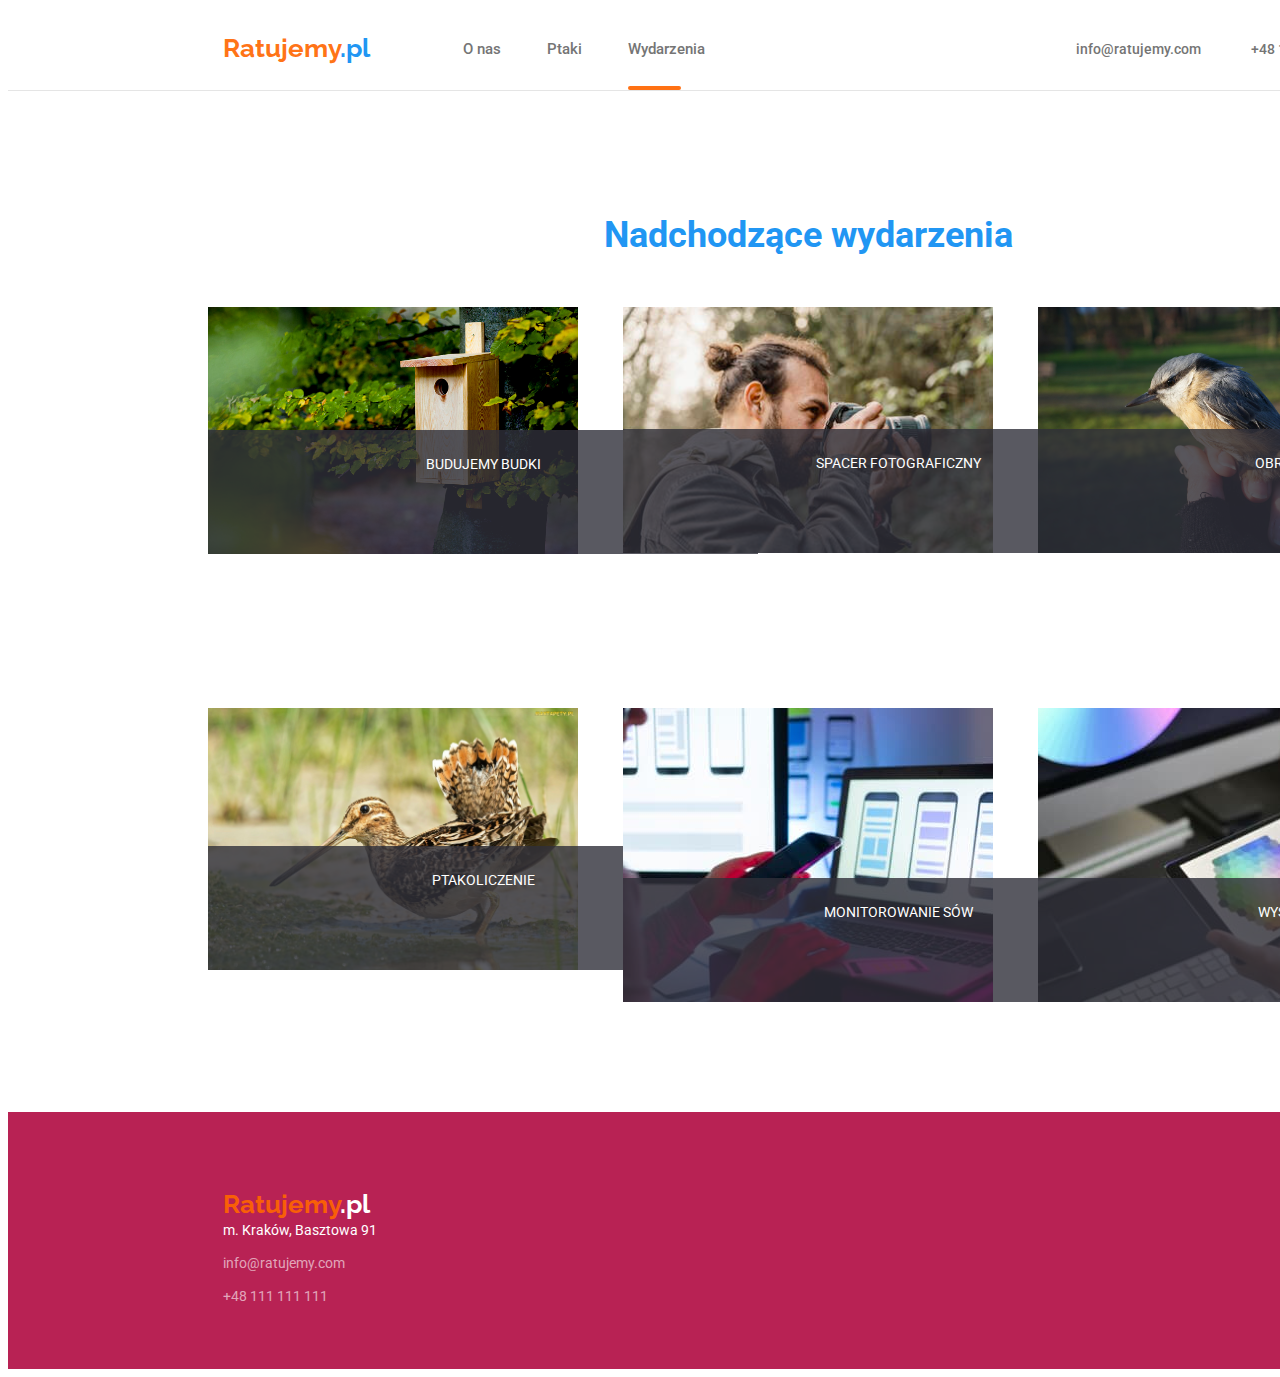
==== events.html @ 32c8aef0 "added photos" ====
<!DOCTYPE html>
<html lang="pl">
  <head>
    <meta charset="UTF-8" />
    <meta name="description" content="Portfolio" />
    <title>Wydarzenia</title>
    <link rel="preconnect" href="https://fonts.googleapis.com" />
    <link rel="preconnect" href="https://fonts.gstatic.com" crossorigin />
    <link
      href="https://fonts.googleapis.com/css2?family=Raleway:wght@700&family=Roboto:wght@400;500;700;900&display=swap"
      rel="stylesheet"
    />
    <link href="css/styles.css" rel="stylesheet" />
    <link
      rel="stylesheet"
      href="https://cdnjs.cloudflare.com/ajax/libs/modern-normalize/1.1.0/modern-normalize.min.css"
      integrity="sha512-wpPYUAdjBVSE4KJnH1VR1HeZfpl1ub8YT/NKx4PuQ5NmX2tKuGu6U/JRp5y+Y8XG2tV+wKQpNHVUX03MfMFn9Q=="
      crossorigin="anonymous"
      referrerpolicy="no-referrer"
    />
  </head>
  <body>
    <header class="border-bottom">
      <div class="top container">
        <a class="logo" href="./index.html">
          <span class="blue-text">Ratujemy</span
          ><span class="black-text">.pl</span>
        </a>
        <nav>
          <ul class="menu">
            <li class="menu-component">
              <a class="link" href="./index.html">O nas</a>
            </li>
            <li class="menu-component">
              <a class="link" href="./portfolio.html">Ptaki</a>
            </li>
            <li class="menu-component portfolio">
              <a class="link" href="./events.html">Wydarzenia</a>
            </li>
          </ul>
        </nav>
        <ul class="contact-list">
          <li class="contact-address">
            <a class="contact" href="mailto:info@devstudio.com">
              info@ratujemy.com</a
            >
          </li>
          <li class="contact-address">
            <a class="contact" href="tel:+48111111111"> +48 111 111 111</a>
          </li>
        </ul>
      </div>
    </header>
    <main>
        <section class="section main-part">
            <div class="container">
              <h2 class="medium-header">Nadchodzące wydarzenia</h2>
              <ul class="offers">
                <li class="offer">
                  <div class="label-photo">
                    <img
                      class="photograph"
                      alt="working programer and his desk"
                      width="370"
                      height="294"
                      src="images/wood.jpg"
                    />
                    <div class="photograph-text">BUDUJEMY BUDKI</div>
                  </div>
                </li>
                <li class="offer">
                  <div class="label-photo">
                    <img
                      class="photograph"
                      alt="application designer"
                      width="370"
                      height="294"
                      src="images/taking-photos.jpg"
                    />
                    <div class="photograph-text">SPACER FOTOGRAFICZNY</div>
                  </div>
                </li>
                <li class="offer">
                  <div class="label-photo">
                    <img
                      class="photograph"
                      alt="graphic tablet and colour selection"
                      width="370"
                      height="294"
                      src="images/bird.jpg"
                    />
                    <div class="photograph-text">OBRĄCZKOWANIE</div>
                  </div>
                </li>
              </ul>
            </div>
          </section>
          <section class="section main-part">
            <div class="container second-container">
              <ul class="offers">
                <li class="offer">
                  <div class="label-photo">
                    <img
                      class="photograph"
                      alt="working programer and his desk"
                      width="370"
                      height="294"
                      src="images/second-bird.jpg"
                    />
                    <div class="photograph-text">PTAKOLICZENIE</div>
                  </div>
                </li>
                <li class="offer">
                  <div class="label-photo">
                    <img
                      class="photograph"
                      alt="application designer"
                      width="370"
                      height="294"
                      src="images/second.jpg"
                    />
                    <div class="photograph-text">MONITOROWANIE SÓW</div>
                  </div>
                </li>
                <li class="offer">
                  <div class="label-photo">
                    <img
                      class="photograph"
                      alt="graphic tablet and colour selection"
                      width="370"
                      height="294"
                      src="images/third.jpg"
                    />
                    <div class="photograph-text">WYSTAWA ZDJĘĆ</div>
                  </div>
                </li>
              </ul>
            </div>
          </section>
    </main>
    <footer class="footer-background">
        <div class="contacts-footer">
          <div class="contacts-footer-group">
            <ul class="footer-components">
              <li class="bottom-logo">
                <a
                  class="logo"
                  href="https://zofiasylwisty.github.io/goit-markup-hw-04/"
                >
                  <span class="blue-text">Ratujemy</span
                  ><span class="white-text">.pl</span>
                </a>
              </li>
              <li class="addresses">
                <address class="location">
                  m. Kraków, Basztowa 91
                </address>
              </li>
              <li class="addresses">
                <a class="bottom-links" href="mailto:info@devstudio.com"
                  >info@ratujemy.com</a
                >
              </li>
              <li class="addresses">
                <a class="bottom-links" href="tel:+48111111111"
                  >+48 111 111 111</a
                >
              </li>
            </ul>
      </footer>
  </body>
</html>
---- css/styles.css ----
body {
  font-family: "Roboto", sans-serif;
  font-family: inherit;
  background: var(--first-color) inherit;
  width: 1600px;
}
body {
  position: relative;
}
:root {
  --first-color: #ffffff;
  --second-color: #f5f4fa;
  --third-color: #757575;
  --fourth-color: #2f303a;
  --fifth-color: #000000;
  --sixth-color: #212121;
  --seventh-color: #2196f3;
  --eight-color: #ffffff99;
  --orange-color: rgba(255, 102, 0, 0.925);
  --shadow: #00000040;
  --disabled-icon: #afb1b8;
  --icons-color: rgba(255, 255, 255, 0.1);
  --close-color: rgba(0, 0, 0, 0.1);
}
.blue-text {
  font-family: "Raleway";
  font-size: 26px;
  font-weight: 700;
  line-height: 1.19;
  color: var(--orange-color);
  text-decoration: none;
}
.black-text {
  font-family: "Raleway";
  font-size: 26px;
  font-weight: 700;
  line-height: 1.19;
  color: var(--seventh-color);
  text-decoration: none;
}
.white-text {
  font-family: "Raleway";
  font-size: 26px;
  font-weight: 700;
  line-height: 1.19;
  color: var(--first-color);
  text-decoration: none;
}
.border-bottom {
  border-bottom: 1px solid #e5e5e5;
}
.top {
  display: flex;
  flex-direction: row;
  align-items: center;
  margin-left: 215px;
  margin-right: 0px;
}
.menu {
  display: flex;
  flex-direction: row;
  padding-left: 0px;
  margin-left: 93px;
  margin-right: 371px;
  margin-top: 32px;
  margin-bottom: 0px;
}
.menu > .menu-component:not(:last-child) {
  margin-right: 46px;
}
.link:hover,
.link:focus,
.link:active {
  color: var(--orange-color);
}
.link {
  transition-property: color;
  transition-duration: 250ms;
  transition-timing-function: cubic-bezier(0.4, 0, 0.2, 1);
}
.agency::after {
  content: "";
  background-color: var(--orange-color);
  border-radius: 2px;
  height: 4px;
  width: 53px;
  margin: 0;
  padding: 0;
  margin-top: 28px;
  display: block;
}
.portfolio::after {
  content: "";
  background-color: var(--orange-color);
  border-radius: 2px;
  height: 4px;
  width: 53px;
  margin: 0;
  padding: 0;
  margin-top: 28px;
  display: block;
}
.contact-list {
  display: flex;
  flex-direction: row;
  padding-left: 0px;
  margin-top: 32px;
  margin-bottom: 32px;
}
.contact-list > .contact-address:not(:last-child) {
  margin-right: 50px;
}

.contact:hover,
.contact:focus,
.contact:active {
  color: var(--orange-color);
}
.contact {
  color: var(--third-color);
  transition-property: color;
  transition-duration: 250ms;
  transition-timing-function: cubic-bezier(0.4, 0, 0.2, 1);
}
.logo {
  font-family: "Raleway";
  font-weight: 700;
  font-size: 26px;
  line-height: 1.19;
  text-decoration: none;
  margin-top: 24px;
  margin-bottom: 25px;
}

li {
  list-style: none;
}

.link {
  font-family: "Roboto";
  font-weight: 500;
  font-size: 15px;
  line-height: 1.14;
  text-decoration: none;
  color: var(--third-color);
}

.contact {
  font-family: "Roboto";
  font-size: 14px;
  font-weight: 500;
  line-height: 1.14;
  text-decoration: none;
  color: var(--third-color);
}
.icons-header {
  fill: var(--disabled-icon);
  margin-right: 10px;
}
.dark-background {
  background-color: var(--fourth-color);
  width: 1600px;
  display: flex;
  flex-direction: column;
  justify-content: center;
  align-items: center;
}
.dark-background {
  background-color: var(--fourth-color);
  height: 600px;
  background-image: linear-gradient(
      to bottom,
      rgba(47, 48, 58, 0.4) 0%,
      rgba(47, 48, 58, 0.4) 50%
    ),
    url(../images/background-rescue.jpg);
  background-size: cover;
  background-position: center;
  background-repeat: no-repeat;
  box-shadow: 0px 4px 4px 0px var(--shadow-shadow);
  max-width: 1600px;
  margin: 0 auto;
}

.first-headline {
  font-family: "Roboto";
  font-size: 44px;
  font-weight: 900;
  letter-spacing: 0.06em;
  line-height: 1.36;
  text-align: center;
  color: var(--first-color);
  margin: 0px 452px 30px;
}
.single-button {
  color: var(--sixth-color);
  background-color: var(--second-color);
  cursor: pointer;
  border: none;
  border-radius: 4px;
  font-family: "Roboto";
  font-size: 16px;
  font-weight: 700;
  line-height: 1.8;
  padding: 10px 41px 10px 42px;
  width: 200px;
  margin: 0px 700px 200px;
}
.single-button:hover,
.single-button:focus,
.single-button:active {
  color: var(--first-color);
  background-color: var(--seventh-color);
  text-align: center;
}
.single-button {
  text-align: center;
  transition-property: background-color;
  transition-duration: 250ms;
  transition-timing-function: cubic-bezier(0.4, 0, 0.2, 1);
}
.overlay {
  background: var(--first-color);
  box-shadow: 0px 1px 3px rgba(0, 0, 0, 0.12), 0px 1px 1px rgba(0, 0, 0, 0.14),
    0px 2px 1px rgba(0, 0, 0, 0.2);
  border-radius: 4px;
  height: 581px;
  width: 528px;
  margin-top: 400px;
  margin-left: 810px;
  display: block;
  transition-property: visibility opacity transform;
  transition-duration: 2s;
  transform: translate(-50%, -50%);
  transition-timing-function: ease-in;
  opacity: 1;
  visibility: visible;
  z-index: 2;
}
.is-hidden {
  visibility: hidden;
  pointer-events: none;
  opacity: 0;
}
.is-hidden .overlay {
  transform: translate(-50%, -50%) scale(1.2);
}
.close {
  color: var(--fifth-color);
  font-family: "Roboto";
  font-size: 16px;
  padding-top: 0;
}
.closing-button {
  height: 30px;
  width: 30px;
  background-color: var(--first-color);
  border: 1px solid var(--close-color);
  border-radius: 50px;
  cursor: pointer;
  padding: 6px;
  position: relative;
  top: 8px;
  left: 490px;
}
.backdrop {
  display: flex;
  position: absolute;
  top: 0px;
  left: 0px;
  height: 100%;
  width: 100%;
  background: rgba(0, 0, 0, 0.3);
  transition-property: visibility;
  visibility: visible;
  animation-duration: 2000ms;
  animation-timing-function: ease-in;
  animation-direction: normal;
  animation-fill-mode: forwards;
  z-index: 1;
}
.list-icon {
  background-color: var(--second-color);
  width: 270;
  height: 120;
  border-radius: 4px;
  padding: 25px;
}
.latin-list {
  display: flex;
  flex-direction: row;
  justify-content: space-between;
}
.latin-title {
  font-family: Roboto;
  font-size: 14px;
  font-weight: 700;
  line-height: 1.14;
  color: var(--fifth-color);
  margin-bottom: 10px;
}
.latin-list > .small-header:not(:last-child) {
  margin-right: 30px;
}
.latin-text {
  font-family: "Roboto";
  font-size: 14px;
  line-height: 1.71;
  color: var(--third-color);
}
.medium-header {
  font-family: "Roboto";
  font-size: 36px;
  font-weight: 700;
  line-height: 1.16;
  color: var(--seventh-color);
  text-align: center;
}
.second-container {
  margin-top: -100px;
}
.name {
  font-family: "Roboto";
  font-size: 16px;
  font-weight: 500;
  line-height: 1.18;
  color: var(--fifth-color);
}
.position {
  font-family: "Roboto";
  font-size: 16px;
  line-height: 1.18;
  color: var(--third-color);
}
.term {
  color: var(--sixth-color);
  font-family: "Roboto";
  font-size: 18px;
  font-weight: 700;
  line-height: 2;
  margin-top: 20px;
  margin-right: 24px;
  margin-left: 24px;
}
.test {
  display: flex;
  flex-direction: column;
  border-bottom: 1px solid #eeeeee;
  border-right: 1px solid #eeeeee;
  border-left: 1px solid #eeeeee;
}
.definition {
  color: var(--third-color);
  font-family: "Roboto";
  font-size: 16px;
  line-height: 1.8;
  margin-top: 4px;
  margin-bottom: 20px;
}

.location {
  font-family: "Roboto";
  font-size: 14px;
  font-style: normal;
  line-height: 1.7;
  color: var(--first-color);
}

.offers {
  display: flex;
  margin-top: 50px;
  justify-content: space-between;
  padding: 0px;
}
.label-photo {
  position: relative;
  width: 100%;
  max-width: 370px;
}
.photograph {
  display: block;
  height: auto;
}
.photograph-text {
  font-family: "Roboto";
  font-size: 14px;
  line-height: 1.14;
  text-align: center;
  color: var(--first-color);
  background: rgba(47, 48, 58, 0.8);
  height: 70px;
  width: 100%;
  bottom: 0;
  padding: 27px 90px;
  position: absolute;
}
figure {
  margin: 0;
}
.team > .member:not(:last-child) {
  margin-right: 30px;
}
.team {
  display: flex;
  flex-direction: row;
  justify-content: space-between;
  padding: 0px;
}
.photo {
  display: flex;
  background-color: var(--first-color);
  border-radius: 0px 0px 4px 4px;
  box-shadow: 0px 1px 3px rgba(0, 0, 0, 0.12), 0px 1px 1px rgba(0, 0, 0, 0.14),
    0px 2px 1px rgba(0, 0, 0, 0.2);
}
.name {
  display: flex;
  flex-direction: column;
  align-items: center;
}
.person {
  padding-top: 30px;
  margin-bottom: 10px;
}
.social-media {
  display: flex;
}
.social-media-element {
  margin-top: 16px;
}
.social-media-element:not(:last-child) {
  margin-right: 10px;
}
.social-icons {
  fill: var(--disabled-icon);
}
.social-icons:hover,
.social-icons:focus,
.social-icons:active {
  fill: var(--first-color);
}
.social-icons-link:hover,
.social-icons-link:focus,
.social-icons-link:active {
  fill: var(--first-color);
}
.icon-circle {
  width: 44px;
  height: 44px;
  border-radius: 50px;
  padding: 12px;
  background-color: var(--first-color);
}
.icon-circle:hover,
.icon-circle:focus,
.icon-circle:active {
  background-color: var(--seventh-color);
}
.icon-circle:hover > svg {
  fill: #ffffff;
}
.filters-list {
  display: flex;
  flex-direction: row;
  justify-content: space-between;
  margin-top: 100px;
  margin-bottom: 56px;
  margin-left: 510px;
  margin-right: 518px;
  padding: 0px;
  width: 572px;
}
.filter {
  color: var(--sixth-color);
  background-color: var(--second-color);
  cursor: pointer;
  border: none;
  font-family: "Roboto";
  font-size: 16px;
  font-weight: 500;
  line-height: 1.16;
  text-align: center;
  padding: 6px 22px;
  border-radius: 4px;
}
.filter:hover,
.filter:focus,
.filter:active {
  color: var(--first-color);
  background-color: var(--seventh-color);
}
.filter {
  transition-property: color background-color;
  transition-duration: 250ms;
  transition-timing-function: cubic-bezier(0.4, 0, 0.2, 1);
}
.filters-list > .filter-element:not(:last-child) {
  margin-right: 8px;
}
.main-part {
  display: flex;
  flex-direction: column;
  align-items: center;
}
.bottom-section {
  background-color: var(--second-color);
  width: 1600px;
  display: flex;
  justify-content: center;
}
.section {
  padding-top: 94px;
  padding-bottom: 94px;
}
.container {
  width: 1200px;
}
.card-set {
  display: flex;
  flex-wrap: wrap;
  gap: 30px;
  padding: 0;
}
.card-item {
  flex-basis: calc((100% - 60px) / 3);
  max-width: 370px;
}
.cards-shadow:hover,
.cards-shadow:focus,
.cards-shadow:active {
  box-shadow: 0px 1px 1px rgba(0, 0, 0, 0.12), 0px 4px 4px rgba(0, 0, 0, 0.06),
    1px 4px 6px rgba(0, 0, 0, 0.16);
}
.cards-shadow {
  transition-property: box-shadow;
  transition-duration: 250ms;
  transition-timing-function: cubic-bezier(0.4, 0, 0.2, 1);
}
.cards-container {
  position: relative;
  overflow: hidden;
  max-width: 370px;
}
.card-item:hover .card-label,
.card-item:focus .card-label {
  transform: translateY(0);
}
.card-label {
  font-family: "Roboto";
  font-style: normal;
  font-size: 18px;
  font-weight: 400;
  line-height: 1.5;
  letter-spacing: 0.03em;
  color: var(--first-color);
  width: 370px;
  width: 100%;
  height: 294px;
  padding: 49px 45px 0px 24px;
  top: 0;
  bottom: 0;
  display: block;
  position: absolute;
  transform: translateY(101%);
  background-color: #2196f3e5;
  transition: transform 250ms cubic-bezier(0.4, 0, 0.2, 1);
}
.grid-container {
  width: 1182px;
  margin-left: 215px;
  margin-bottom: 94px;
}
.clients {
  font-family: "Roboto";
  font-size: 36px;
  font-weight: 700;
  line-height: 1.16;
  text-align: center;
  color: var(--fifth-color);
  margin-bottom: 50px;
  margin-left: 510px;
  padding-right: 0;
  display: flex;
  align-items: center;
}
.clients-list {
  display: flex;
  flex-wrap: nowrap;
  gap: 30px;
  margin: 0;
  margin-left: -30px;
  align-items: center;
}

.clients-icon {
  fill: var(--disabled-icon);
}
.clients-icon:hover,
.clients-icon:focus,
.clients-icon:active {
  fill: var(--seventh-color);
}

.clients-element {
  border: 1px solid var(--disabled-icon);
  border-radius: 3px;
}
.clients-element:hover,
.clients-element:focus,
.clients-element:active {
  border: 1px solid var(--seventh-color);
}
.clients-element svg {
  transition-property: fill border;
  transition-duration: 250ms;
  transition-timing-function: cubic-bezier(0.4, 0, 0.2, 1);
}
.logo-client:hover,
.logo-client:focus,
.logo-client:active {
  fill: var(--seventh-color);
}
.social-media {
  display: flex;
  margin-left: 32px;
  margin-right: 32px;
  margin-bottom: 30px;
  padding: 0px;
}
.social-media-element {
  margin-top: 16px;
}
.social-media-element:not(:last-child) {
  margin-right: 10px;
}
.social-icons {
  fill: var(--disabled-icon);
}
.social-icons:hover,
.social-icons:focus,
.social-icons:active {
  fill: var(--first-color);
}
.social-icons-link:hover,
.social-icons-link:focus,
.social-icons-link:active {
  fill: var(--first-color);
}
.icon-circle {
  width: 44px;
  height: 44px;
  border-radius: 50px;
  padding: 12px;
  background-color: var(--first-color);
}
.icon-circle:hover,
.icon-circle:focus,
.icon-circle:active {
  background-color: var(--seventh-color);
}
.icon-circle {
  transition-property: background-color;
  transition-duration: 250ms;
  transition-timing-function: cubic-bezier(0.4, 0, 0.2, 1);
}
.icon-circle > .social-icons {
  transition-property: fill;
  transition-duration: 250ms;
  transition-timing-function: cubic-bezier(0.4, 0, 0.2, 1);
}
.bottom-links {
  color: var(--eight-color);
  font-family: "Roboto";
  font-size: 14px;
  line-height: 1.7;
  text-decoration: none;
}
.bottom-links:hover,
.bottom-links:focus,
.bottom-links:active {
  color: var(--orange-color);
}

.footer-background {
  background-color: rgb(184, 34, 84);
  border-top: 1px solid rgb(184, 34, 84);
}
.footer-components {
  display: flex;
  flex-direction: column;
  justify-content: flex-start;
  padding-top: 0px;
  padding-left: 215px;
  margin-bottom: 0px;
}
.footer-components > .addresses:not(:last-child) {
  margin-bottom: 9px;
}
.footer-components > .addresses:first-child {
  margin-top: 20px;
}
.footer-components > .addresses:last-child {
  margin-bottom: 60px;
}
.contacts-footer {
  display: flex;
}
.contacts-footer-group {
  display: flex;
  margin-top: 60px;
}
.social-media-footer {
  margin-left: 70px;
}
.join-us {
  font-family: "Roboto";
  font-weight: 700;
  font-size: 14px;
  line-height: 1.17;
  letter-spacing: 3%;
  color: var(--first-color);
  text-transform: uppercase;
  margin-top: 22px;
  margin-right: 955px;
  margin-bottom: 20px;
}
.footer-icons-list {
  display: flex;
  padding-left: 0;
  padding-right: 0;
}
.icon-footer {
  fill: var(--first-color);
}
.footer-icon-circle {
  width: 44px;
  height: 44px;
  border-radius: 50px;
  background-color: var(--icons-color);
  padding: 12px;
}
.footer-icon-circle:hover,
.footer-icon-circle:focus,
.footer-icon-circle:active {
  background-color: var(--seventh-color);
}
.icon-element-footer:not(:last-child) {
  margin-right: 10px;
}
.footer-social-icons {
  background-position: center;
}
.bottom-links {
  transition-property: color;
  transition-duration: 250ms;
  transition-timing-function: cubic-bezier(0.4, 0, 0.2, 1);
}
.footer-icon-circle {
  transition-property: background-color;
  transition-duration: 250ms;
  transition-timing-function: cubic-bezier(0.4, 0, 0.2, 1);
}
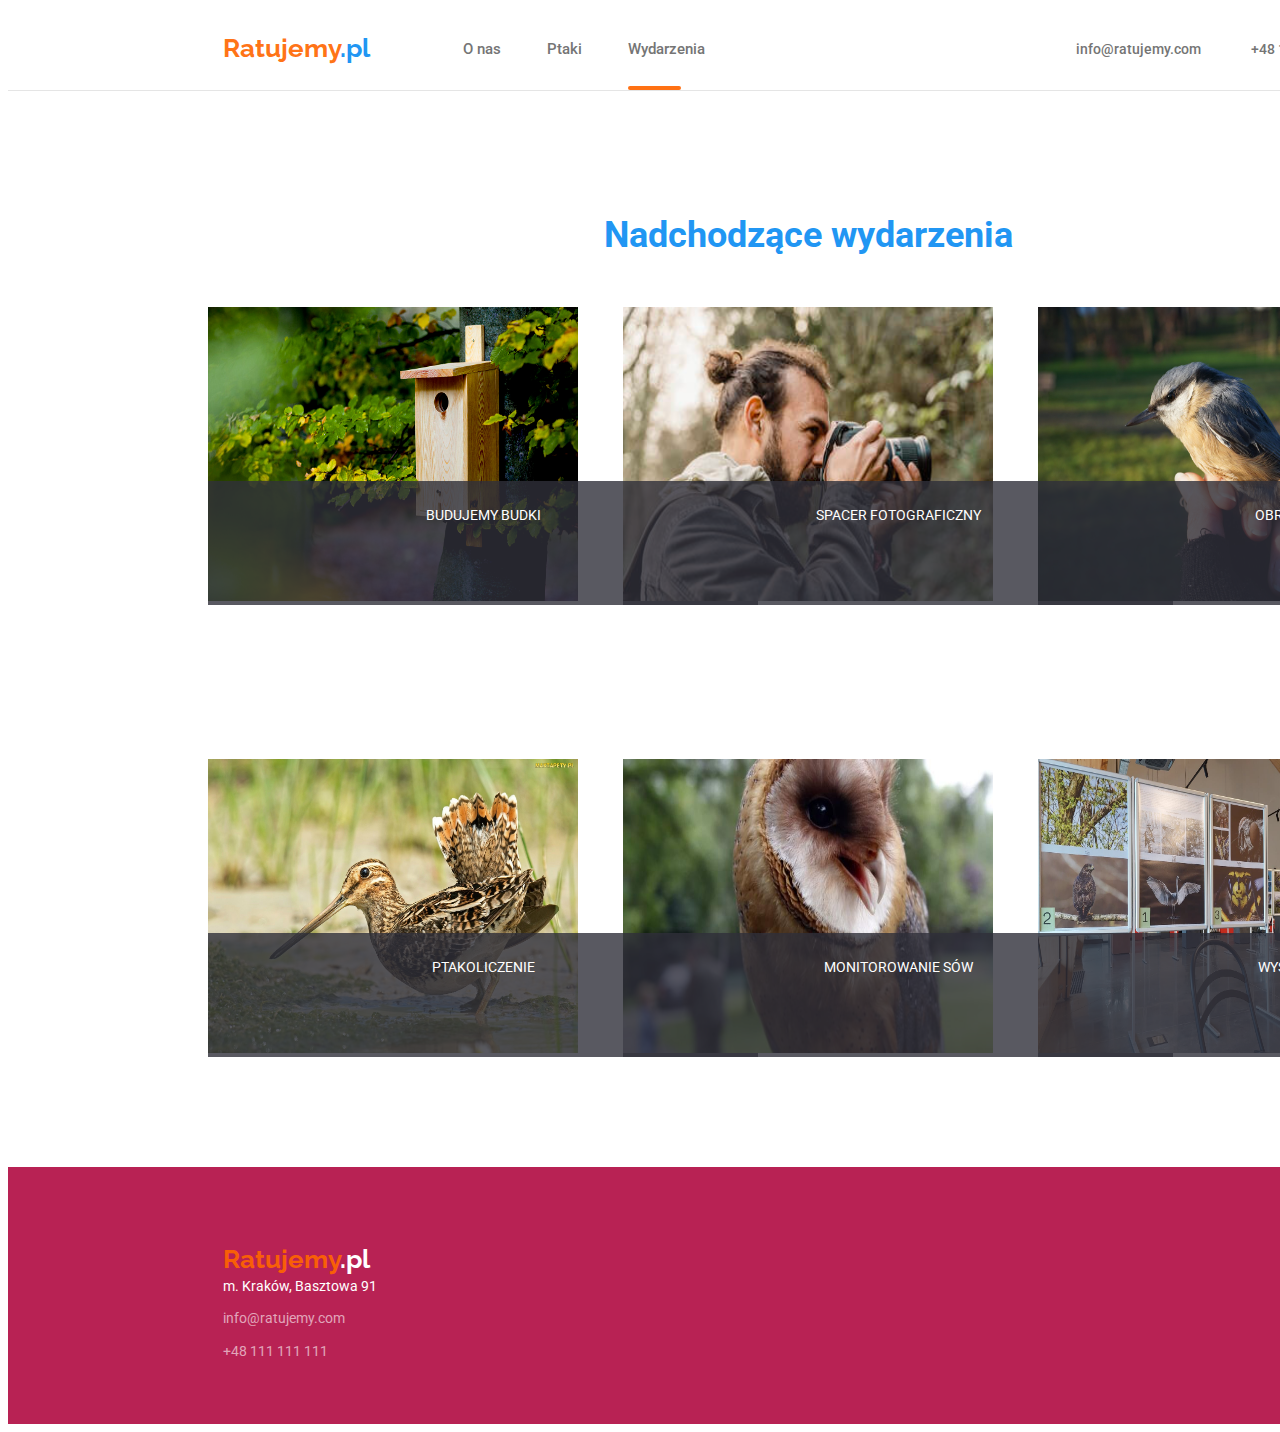
==== commit 3fe3df01: "added photos" ====
--- a/events.html
+++ b/events.html
@@ -117,7 +117,7 @@
                       alt="application designer"
                       width="370"
                       height="294"
-                      src="images/second.jpg"
+                      src="images/owl-second.jpg"
                     />
                     <div class="photograph-text">MONITOROWANIE SÓW</div>
                   </div>
@@ -129,7 +129,7 @@
                       alt="graphic tablet and colour selection"
                       width="370"
                       height="294"
-                      src="images/third.jpg"
+                      src="images/exhibition.jpg"
                     />
                     <div class="photograph-text">WYSTAWA ZDJĘĆ</div>
                   </div>
--- a/css/styles.css
+++ b/css/styles.css
@@ -377,10 +377,6 @@
   width: 100%;
   max-width: 370px;
 }
-.photograph {
-  display: block;
-  height: auto;
-}
 .photograph-text {
   font-family: "Roboto";
   font-size: 14px;
@@ -419,8 +415,9 @@
   align-items: center;
 }
 .person {
-  padding-top: 30px;
-  margin-bottom: 10px;
+  padding-top: 20px;
+  margin-bottom: 20px;
+  color: #2f303a;
 }
 .social-media {
   display: flex;
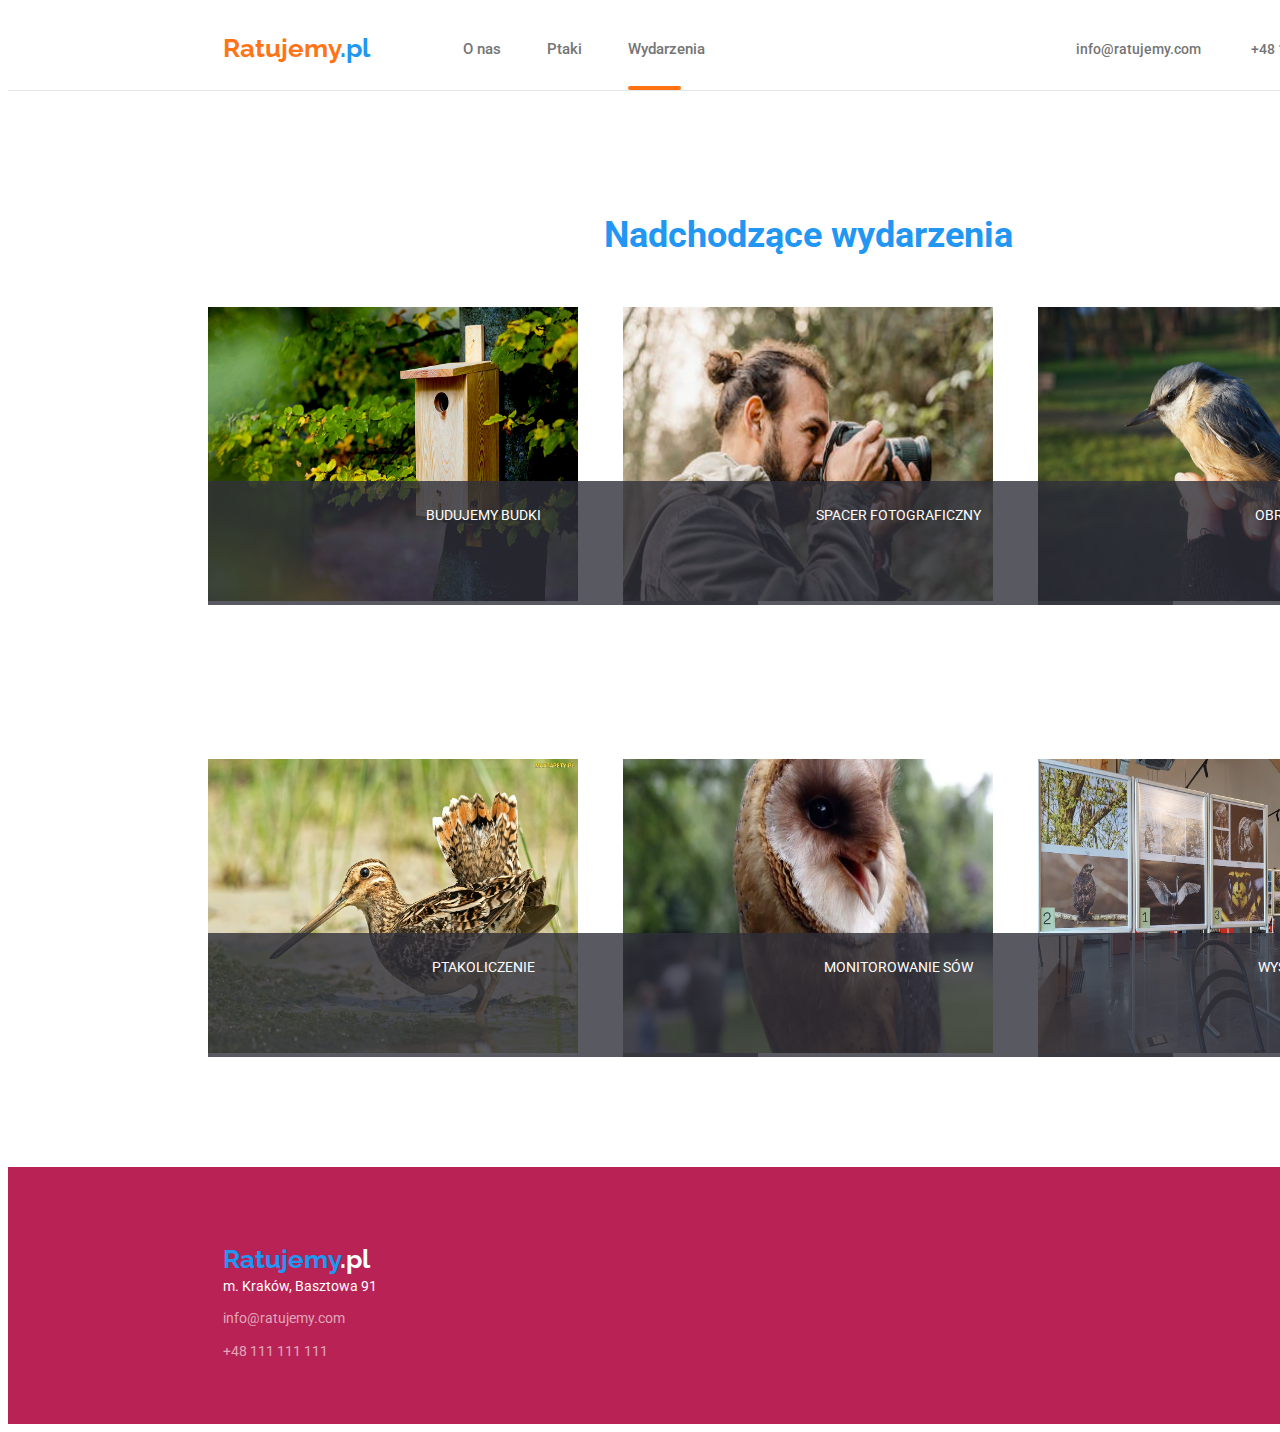
==== commit aa2a21d7: "fixed bugs" ====
--- a/events.html
+++ b/events.html
@@ -23,8 +23,8 @@
     <header class="border-bottom">
       <div class="top container">
         <a class="logo" href="./index.html">
-          <span class="blue-text">Ratujemy</span
-          ><span class="black-text">.pl</span>
+          <span class="orange-text">Ratujemy</span
+          ><span class="blue-text">.pl</span>
         </a>
         <nav>
           <ul class="menu">
--- a/css/styles.css
+++ b/css/styles.css
@@ -18,11 +18,8 @@
   --eight-color: #ffffff99;
   --orange-color: rgba(255, 102, 0, 0.925);
   --shadow: #00000040;
-  --disabled-icon: #afb1b8;
-  --icons-color: rgba(255, 255, 255, 0.1);
-  --close-color: rgba(0, 0, 0, 0.1);
-}
-.blue-text {
+}
+.orange-text {
   font-family: "Raleway";
   font-size: 26px;
   font-weight: 700;
@@ -30,7 +27,7 @@
   color: var(--orange-color);
   text-decoration: none;
 }
-.black-text {
+.blue-text {
   font-family: "Raleway";
   font-size: 26px;
   font-weight: 700;
@@ -152,10 +149,6 @@
   line-height: 1.14;
   text-decoration: none;
   color: var(--third-color);
-}
-.icons-header {
-  fill: var(--disabled-icon);
-  margin-right: 10px;
 }
 .dark-background {
   background-color: var(--fourth-color);
@@ -181,7 +174,6 @@
   max-width: 1600px;
   margin: 0 auto;
 }
-
 .first-headline {
   font-family: "Roboto";
   font-size: 44px;
@@ -192,76 +184,17 @@
   color: var(--first-color);
   margin: 0px 452px 30px;
 }
-.single-button {
-  color: var(--sixth-color);
-  background-color: var(--second-color);
-  cursor: pointer;
-  border: none;
-  border-radius: 4px;
-  font-family: "Roboto";
-  font-size: 16px;
-  font-weight: 700;
-  line-height: 1.8;
-  padding: 10px 41px 10px 42px;
-  width: 200px;
-  margin: 0px 700px 200px;
-}
-.single-button:hover,
-.single-button:focus,
-.single-button:active {
-  color: var(--first-color);
-  background-color: var(--seventh-color);
-  text-align: center;
-}
-.single-button {
-  text-align: center;
-  transition-property: background-color;
-  transition-duration: 250ms;
-  transition-timing-function: cubic-bezier(0.4, 0, 0.2, 1);
-}
-.overlay {
-  background: var(--first-color);
-  box-shadow: 0px 1px 3px rgba(0, 0, 0, 0.12), 0px 1px 1px rgba(0, 0, 0, 0.14),
-    0px 2px 1px rgba(0, 0, 0, 0.2);
-  border-radius: 4px;
-  height: 581px;
-  width: 528px;
-  margin-top: 400px;
-  margin-left: 810px;
-  display: block;
-  transition-property: visibility opacity transform;
-  transition-duration: 2s;
-  transform: translate(-50%, -50%);
-  transition-timing-function: ease-in;
-  opacity: 1;
-  visibility: visible;
-  z-index: 2;
-}
 .is-hidden {
   visibility: hidden;
   pointer-events: none;
   opacity: 0;
 }
-.is-hidden .overlay {
-  transform: translate(-50%, -50%) scale(1.2);
-}
+
 .close {
   color: var(--fifth-color);
   font-family: "Roboto";
   font-size: 16px;
   padding-top: 0;
-}
-.closing-button {
-  height: 30px;
-  width: 30px;
-  background-color: var(--first-color);
-  border: 1px solid var(--close-color);
-  border-radius: 50px;
-  cursor: pointer;
-  padding: 6px;
-  position: relative;
-  top: 8px;
-  left: 490px;
 }
 .backdrop {
   display: flex;
@@ -271,20 +204,6 @@
   height: 100%;
   width: 100%;
   background: rgba(0, 0, 0, 0.3);
-  transition-property: visibility;
-  visibility: visible;
-  animation-duration: 2000ms;
-  animation-timing-function: ease-in;
-  animation-direction: normal;
-  animation-fill-mode: forwards;
-  z-index: 1;
-}
-.list-icon {
-  background-color: var(--second-color);
-  width: 270;
-  height: 120;
-  border-radius: 4px;
-  padding: 25px;
 }
 .latin-list {
   display: flex;
@@ -296,7 +215,7 @@
   font-size: 14px;
   font-weight: 700;
   line-height: 1.14;
-  color: var(--fifth-color);
+  color: var(--seventh-color);
   margin-bottom: 10px;
 }
 .latin-list > .small-header:not(:last-child) {
@@ -326,14 +245,8 @@
   line-height: 1.18;
   color: var(--fifth-color);
 }
-.position {
-  font-family: "Roboto";
-  font-size: 16px;
-  line-height: 1.18;
-  color: var(--third-color);
-}
 .term {
-  color: var(--sixth-color);
+  color: var(--seventh-color);
   font-family: "Roboto";
   font-size: 18px;
   font-weight: 700;
@@ -357,7 +270,6 @@
   margin-top: 4px;
   margin-bottom: 20px;
 }
-
 .location {
   font-family: "Roboto";
   font-size: 14px;
@@ -365,7 +277,6 @@
   line-height: 1.7;
   color: var(--first-color);
 }
-
 .offers {
   display: flex;
   margin-top: 50px;
@@ -419,81 +330,6 @@
   margin-bottom: 20px;
   color: #2f303a;
 }
-.social-media {
-  display: flex;
-}
-.social-media-element {
-  margin-top: 16px;
-}
-.social-media-element:not(:last-child) {
-  margin-right: 10px;
-}
-.social-icons {
-  fill: var(--disabled-icon);
-}
-.social-icons:hover,
-.social-icons:focus,
-.social-icons:active {
-  fill: var(--first-color);
-}
-.social-icons-link:hover,
-.social-icons-link:focus,
-.social-icons-link:active {
-  fill: var(--first-color);
-}
-.icon-circle {
-  width: 44px;
-  height: 44px;
-  border-radius: 50px;
-  padding: 12px;
-  background-color: var(--first-color);
-}
-.icon-circle:hover,
-.icon-circle:focus,
-.icon-circle:active {
-  background-color: var(--seventh-color);
-}
-.icon-circle:hover > svg {
-  fill: #ffffff;
-}
-.filters-list {
-  display: flex;
-  flex-direction: row;
-  justify-content: space-between;
-  margin-top: 100px;
-  margin-bottom: 56px;
-  margin-left: 510px;
-  margin-right: 518px;
-  padding: 0px;
-  width: 572px;
-}
-.filter {
-  color: var(--sixth-color);
-  background-color: var(--second-color);
-  cursor: pointer;
-  border: none;
-  font-family: "Roboto";
-  font-size: 16px;
-  font-weight: 500;
-  line-height: 1.16;
-  text-align: center;
-  padding: 6px 22px;
-  border-radius: 4px;
-}
-.filter:hover,
-.filter:focus,
-.filter:active {
-  color: var(--first-color);
-  background-color: var(--seventh-color);
-}
-.filter {
-  transition-property: color background-color;
-  transition-duration: 250ms;
-  transition-timing-function: cubic-bezier(0.4, 0, 0.2, 1);
-}
-.filters-list > .filter-element:not(:last-child) {
-  margin-right: 8px;
-}
 .main-part {
   display: flex;
   flex-direction: column;
@@ -528,19 +364,10 @@
   box-shadow: 0px 1px 1px rgba(0, 0, 0, 0.12), 0px 4px 4px rgba(0, 0, 0, 0.06),
     1px 4px 6px rgba(0, 0, 0, 0.16);
 }
-.cards-shadow {
-  transition-property: box-shadow;
-  transition-duration: 250ms;
-  transition-timing-function: cubic-bezier(0.4, 0, 0.2, 1);
-}
 .cards-container {
   position: relative;
   overflow: hidden;
   max-width: 370px;
-}
-.card-item:hover .card-label,
-.card-item:focus .card-label {
-  transform: translateY(0);
 }
 .card-label {
   font-family: "Roboto";
@@ -558,112 +385,12 @@
   bottom: 0;
   display: block;
   position: absolute;
-  transform: translateY(101%);
-  background-color: #2196f3e5;
-  transition: transform 250ms cubic-bezier(0.4, 0, 0.2, 1);
 }
 .grid-container {
   width: 1182px;
   margin-left: 215px;
+  margin-top: 60px;
   margin-bottom: 94px;
-}
-.clients {
-  font-family: "Roboto";
-  font-size: 36px;
-  font-weight: 700;
-  line-height: 1.16;
-  text-align: center;
-  color: var(--fifth-color);
-  margin-bottom: 50px;
-  margin-left: 510px;
-  padding-right: 0;
-  display: flex;
-  align-items: center;
-}
-.clients-list {
-  display: flex;
-  flex-wrap: nowrap;
-  gap: 30px;
-  margin: 0;
-  margin-left: -30px;
-  align-items: center;
-}
-
-.clients-icon {
-  fill: var(--disabled-icon);
-}
-.clients-icon:hover,
-.clients-icon:focus,
-.clients-icon:active {
-  fill: var(--seventh-color);
-}
-
-.clients-element {
-  border: 1px solid var(--disabled-icon);
-  border-radius: 3px;
-}
-.clients-element:hover,
-.clients-element:focus,
-.clients-element:active {
-  border: 1px solid var(--seventh-color);
-}
-.clients-element svg {
-  transition-property: fill border;
-  transition-duration: 250ms;
-  transition-timing-function: cubic-bezier(0.4, 0, 0.2, 1);
-}
-.logo-client:hover,
-.logo-client:focus,
-.logo-client:active {
-  fill: var(--seventh-color);
-}
-.social-media {
-  display: flex;
-  margin-left: 32px;
-  margin-right: 32px;
-  margin-bottom: 30px;
-  padding: 0px;
-}
-.social-media-element {
-  margin-top: 16px;
-}
-.social-media-element:not(:last-child) {
-  margin-right: 10px;
-}
-.social-icons {
-  fill: var(--disabled-icon);
-}
-.social-icons:hover,
-.social-icons:focus,
-.social-icons:active {
-  fill: var(--first-color);
-}
-.social-icons-link:hover,
-.social-icons-link:focus,
-.social-icons-link:active {
-  fill: var(--first-color);
-}
-.icon-circle {
-  width: 44px;
-  height: 44px;
-  border-radius: 50px;
-  padding: 12px;
-  background-color: var(--first-color);
-}
-.icon-circle:hover,
-.icon-circle:focus,
-.icon-circle:active {
-  background-color: var(--seventh-color);
-}
-.icon-circle {
-  transition-property: background-color;
-  transition-duration: 250ms;
-  transition-timing-function: cubic-bezier(0.4, 0, 0.2, 1);
-}
-.icon-circle > .social-icons {
-  transition-property: fill;
-  transition-duration: 250ms;
-  transition-timing-function: cubic-bezier(0.4, 0, 0.2, 1);
 }
 .bottom-links {
   color: var(--eight-color);
@@ -706,54 +433,3 @@
   display: flex;
   margin-top: 60px;
 }
-.social-media-footer {
-  margin-left: 70px;
-}
-.join-us {
-  font-family: "Roboto";
-  font-weight: 700;
-  font-size: 14px;
-  line-height: 1.17;
-  letter-spacing: 3%;
-  color: var(--first-color);
-  text-transform: uppercase;
-  margin-top: 22px;
-  margin-right: 955px;
-  margin-bottom: 20px;
-}
-.footer-icons-list {
-  display: flex;
-  padding-left: 0;
-  padding-right: 0;
-}
-.icon-footer {
-  fill: var(--first-color);
-}
-.footer-icon-circle {
-  width: 44px;
-  height: 44px;
-  border-radius: 50px;
-  background-color: var(--icons-color);
-  padding: 12px;
-}
-.footer-icon-circle:hover,
-.footer-icon-circle:focus,
-.footer-icon-circle:active {
-  background-color: var(--seventh-color);
-}
-.icon-element-footer:not(:last-child) {
-  margin-right: 10px;
-}
-.footer-social-icons {
-  background-position: center;
-}
-.bottom-links {
-  transition-property: color;
-  transition-duration: 250ms;
-  transition-timing-function: cubic-bezier(0.4, 0, 0.2, 1);
-}
-.footer-icon-circle {
-  transition-property: background-color;
-  transition-duration: 250ms;
-  transition-timing-function: cubic-bezier(0.4, 0, 0.2, 1);
-}
